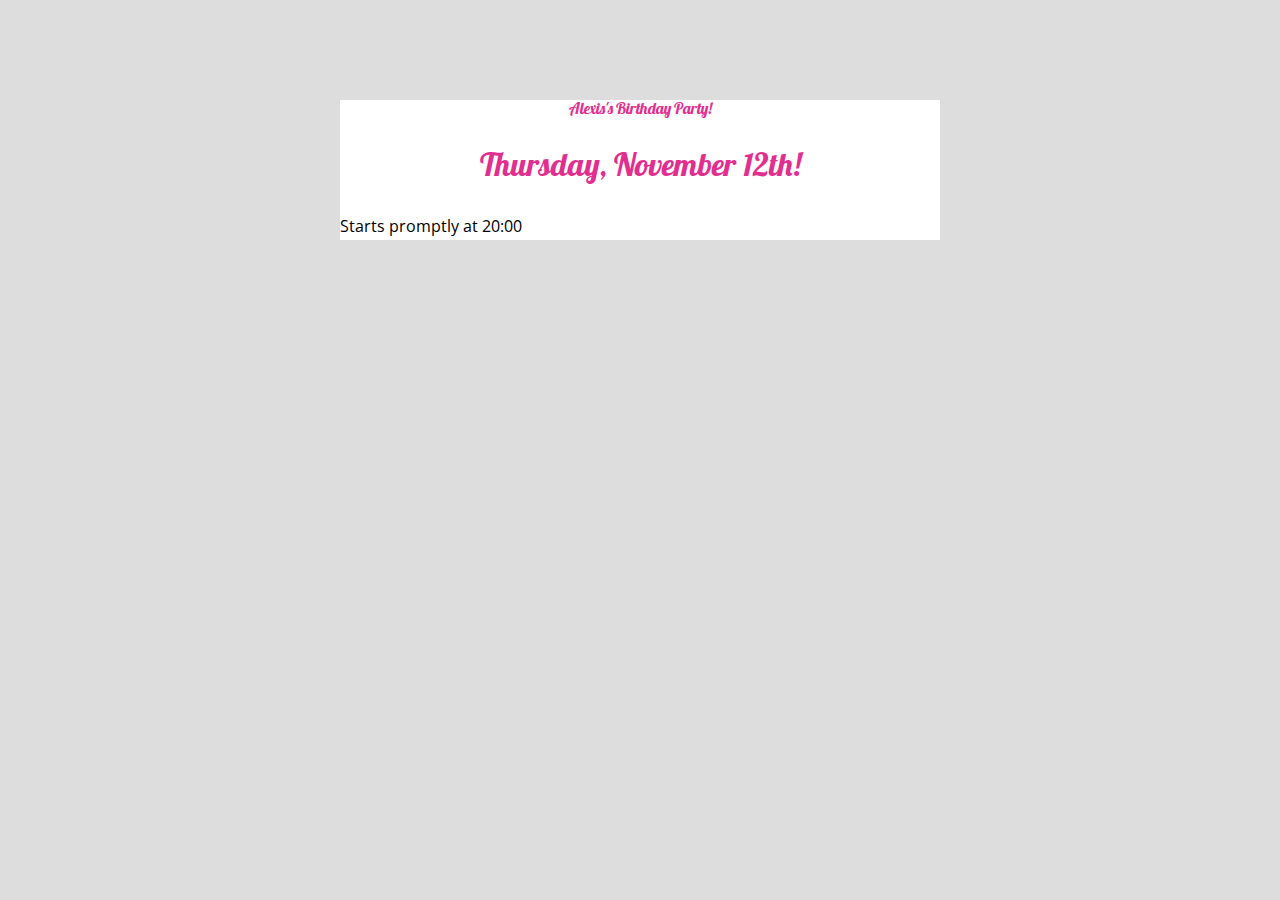
==== HTML Course/happy-birthday/index.html @ 2923cf95 "add" ====
<!DOCTYPE html>
<html>
  <head>
    <title>Happy Birthday Alexis!</title>
    <meta name="description" content="Happy Birthday Alexis!">
    <link rel="stylesheet" href="css/reset.css">
    <link rel="stylesheet" href="css/style.css">
    <link href='https://fonts.googleapis.com/css?family=Open+Sans:300,700|Lobster' rel='stylesheet' type='text/css'>
    <meta name="viewport" content="width=device-width, initial-scale=1">
  </head>
  <body>
    <div class="container">

         <h1>Alexis's Birthday Party!</h1>

         <h2>Thursday, November 12th!</h2>

         <p>Starts promptly at 20:00</p>
      
    </div>
  </body>
</html>
---- HTML Course/happy-birthday/css/style.css ----
/*
 * General Styles
*/


body {
  background: #DDD;
  font-family: 'Open Sans', arial, sans-serif;
}

* {
  -moz-box-sizing: border-box; /* Firexfox */
  -webkit-box-sizing: border-box; /* Safari/Chrome/iOS/Android */
  box-sizing: border-box; /* IE */
}

.clearfix:after {
  content: "";
  display: table;
  clear: both;
}

p {
  font-size: 16px;
  line-height: 1.75;
  margin-bottom: 28px;
}

strong {
  font-weight: bold;
}

ul li {
  list-style: decimal inside;
}

/*
 * Heading Styles
*/


h1, h2 {
  font-family: 'Lobster', cursive;
  color: #e22f8f;
  text-align: center;
  margin-bottom: 32px;
}

h1 {

  font-size: 16px;
}

h2 {
  font-size: 32px;
}

/*
 * Container Styles
*/

.container {
  width: 600px;
  margin: 100px auto;
  background: #FFF;
}
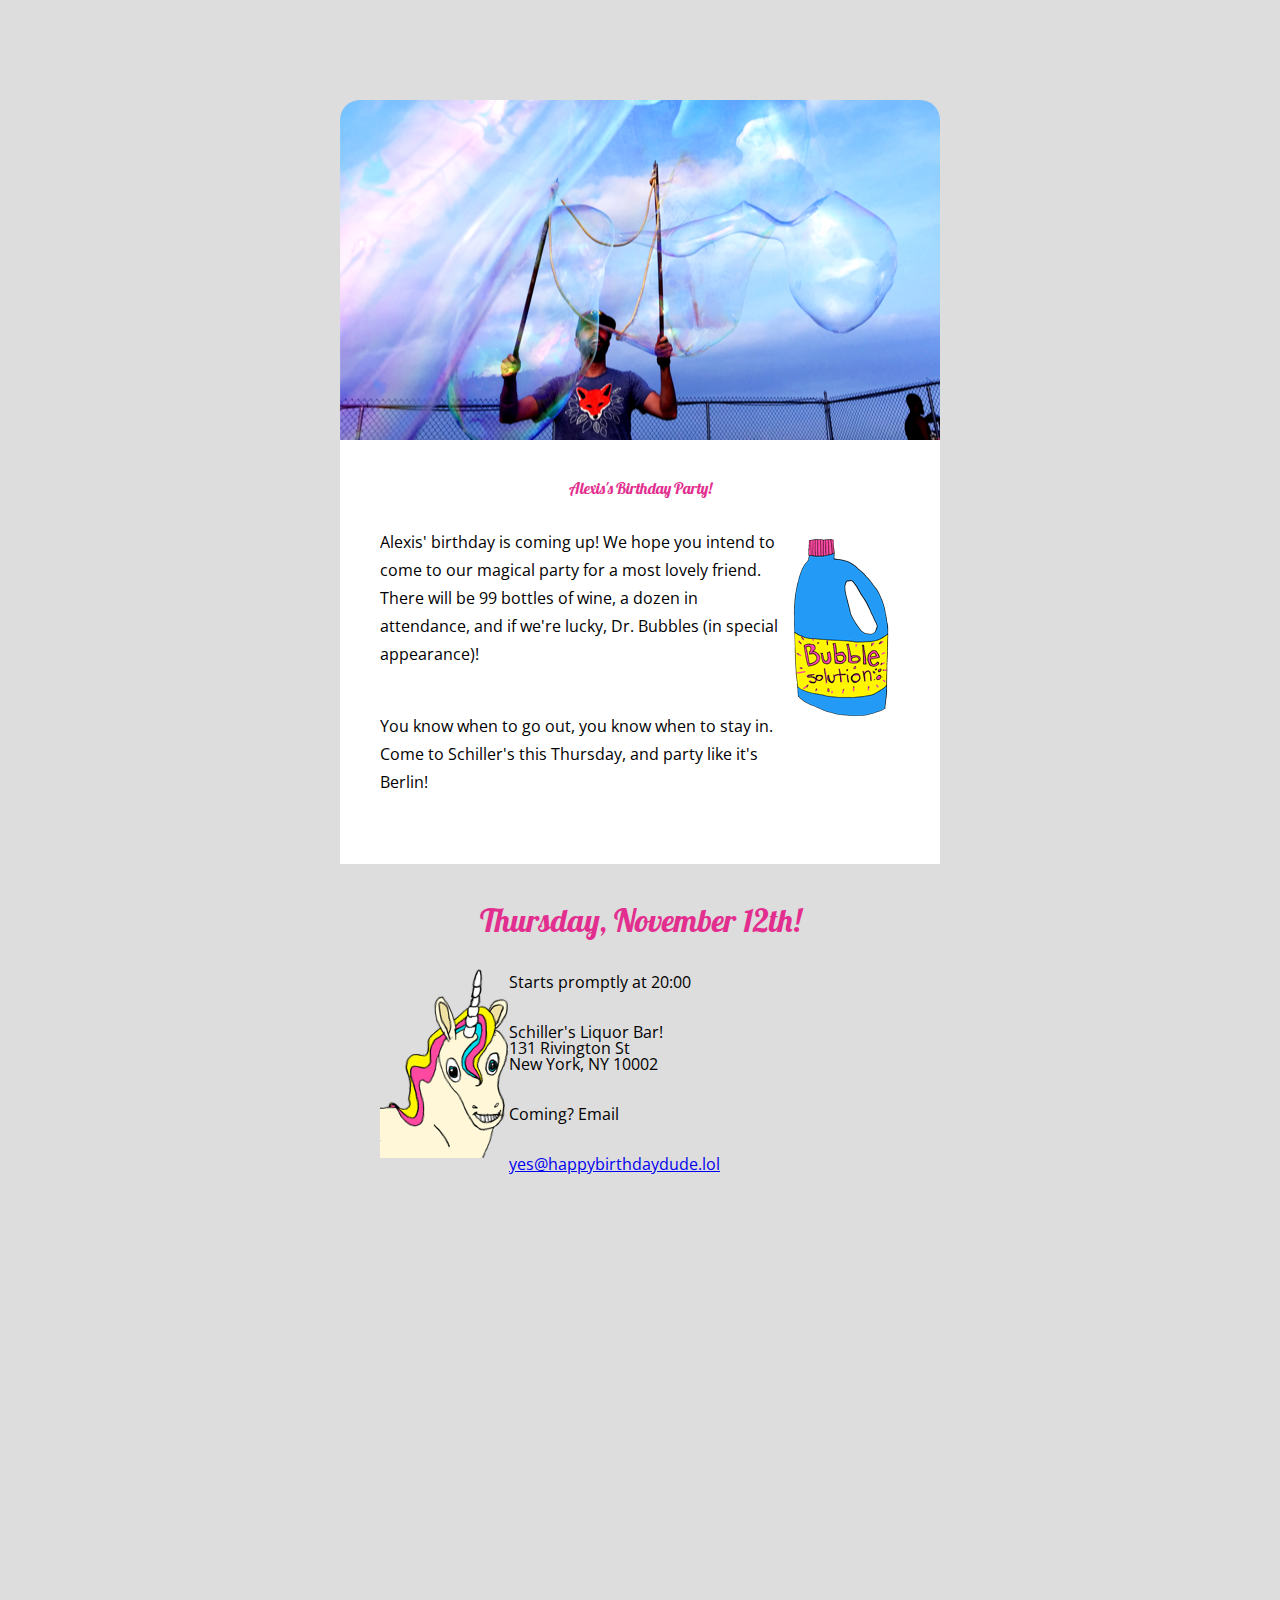
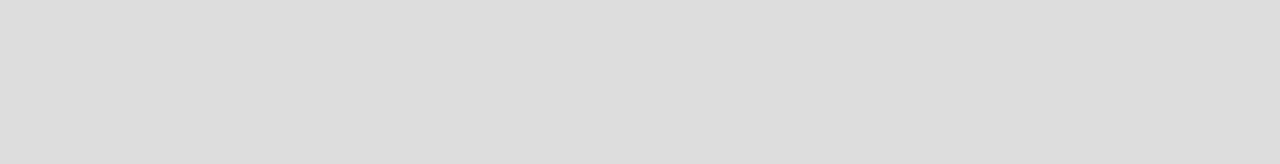
==== commit f8d11c66: "add files" ====
--- a/HTML Course/happy-birthday/index.html
+++ b/HTML Course/happy-birthday/index.html
@@ -1,22 +1,78 @@
 <!DOCTYPE html>
 <html>
-  <head>
-    <title>Happy Birthday Alexis!</title>
-    <meta name="description" content="Happy Birthday Alexis!">
-    <link rel="stylesheet" href="css/reset.css">
-    <link rel="stylesheet" href="css/style.css">
-    <link href='https://fonts.googleapis.com/css?family=Open+Sans:300,700|Lobster' rel='stylesheet' type='text/css'>
-    <meta name="viewport" content="width=device-width, initial-scale=1">
-  </head>
-  <body>
-    <div class="container">
-
-         <h1>Alexis's Birthday Party!</h1>
-
-         <h2>Thursday, November 12th!</h2>
-
-         <p>Starts promptly at 20:00</p>
-      
-    </div>
-  </body>
+     <head>
+          <title>Happy Birthday Alexis!</title>
+          <meta name="description" content="Happy Birthday Alexis!" />
+          <link rel="stylesheet" href="css/reset.css" />
+          <link rel="stylesheet" href="css/style.css" />
+          <link
+               rel="stylesheet"
+               href="css/small.css"
+               media="(max-width: 630px)"
+          />
+          <link
+               href="https://fonts.googleapis.com/css?family=Open+Sans:300,700|Lobster"
+               rel="stylesheet"
+               type="text/css"
+          />
+          <meta name="viewport" content="width=device-width, initial-scale=1" />
+     </head>
+     <body>
+          <div class="container">
+               <section class="hero">
+                    <img src="./images/hero-image.png" alt="hero-image" />
+               </section>
+               <section class="info">
+                    <h1 class="title">Alexis's Birthday Party!</h1>
+                    <aside class="right">
+                         <img
+                              src="./images/bubble-bottle.png"
+                              alt="bubble-bottle"
+                         />
+                    </aside>
+                    <p>
+                         Alexis' birthday is coming up! We hope you intend to
+                         come to our magical party for a most lovely friend.
+                         There will be 99 bottles of wine, a dozen in
+                         attendance, and if we're lucky, Dr. Bubbles (in special
+                         appearance)!
+                    </p>
+                    <br />
+                    <p>
+                         You know when to go out, you know when to stay in. Come
+                         to Schiller's this Thursday, and party like it's
+                         Berlin!
+                    </p>
+               </section>
+               <section class="contact">
+                    <h2>Thursday, November 12th!</h2>
+                    <aside class="left">
+                         <img src="./images/unicorn.png" alt="unicorn" />
+                    </aside>
+                    <p>Starts promptly at <time>20:00</time></p>
+                    <p><address>
+                         Schiller's Liquor Bar! <br> 
+                         131 Rivington St <br>
+                          New York, NY
+                         10002
+                        </address></p>
+                    <div class="mail">
+                         <p>Coming? Email</p>
+                         <a href="#">yes@happybirthdaydude.lol</a>
+                    </div>
+               </section>
+               <section class="map">
+                    <iframe
+                         src="https://www.google.com/maps/embed?pb=!1m18!1m12!1m3!1d2217836.003727895!2d-74.38273752374029!3d39.85223231986214!2m3!1f0!2f0!3f0!3m2!1i1024!2i768!4f13.1!3m3!1m2!1s0x89c2598111ffc377%3A0x6455254f2d644a86!2sSchiller&#39;s%20Liquor%20Bar!5e0!3m2!1sen!2str!4v1591199066720!5m2!1sen!2str"
+                         width="100%"
+                         height="450"
+                         frameborder="0"
+                         style="border: 0;"
+                         allowfullscreen=""
+                         aria-hidden="false"
+                         tabindex="0"
+                    ></iframe>
+               </section>
+          </div>
+     </body>
 </html>
--- a/HTML Course/happy-birthday/css/style.css
+++ b/HTML Course/happy-birthday/css/style.css
@@ -2,57 +2,55 @@
  * General Styles
 */
 
-
 body {
-  background: #DDD;
-  font-family: 'Open Sans', arial, sans-serif;
+     background: #ddd;
+     font-family: "Open Sans", arial, sans-serif;
 }
 
 * {
-  -moz-box-sizing: border-box; /* Firexfox */
-  -webkit-box-sizing: border-box; /* Safari/Chrome/iOS/Android */
-  box-sizing: border-box; /* IE */
+     -moz-box-sizing: border-box; /* Firexfox */
+     -webkit-box-sizing: border-box; /* Safari/Chrome/iOS/Android */
+     box-sizing: border-box; /* IE */
 }
 
 .clearfix:after {
-  content: "";
-  display: table;
-  clear: both;
+     content: "";
+     display: table;
+     clear: both;
 }
 
 p {
-  font-size: 16px;
-  line-height: 1.75;
-  margin-bottom: 28px;
+     font-size: 16px;
+     line-height: 1.75;
+     margin-bottom: 28px;
 }
 
 strong {
-  font-weight: bold;
+     font-weight: bold;
 }
 
 ul li {
-  list-style: decimal inside;
+     list-style: decimal inside;
 }
 
 /*
  * Heading Styles
 */
 
-
-h1, h2 {
-  font-family: 'Lobster', cursive;
-  color: #e22f8f;
-  text-align: center;
-  margin-bottom: 32px;
+h1,
+h2 {
+     font-family: "Lobster", cursive;
+     color: #e22f8f;
+     text-align: center;
+     margin-bottom: 32px;
 }
 
 h1 {
-
-  font-size: 16px;
+     font-size: 16px;
 }
 
 h2 {
-  font-size: 32px;
+     font-size: 32px;
 }
 
 /*
@@ -60,10 +58,41 @@
 */
 
 .container {
-  width: 600px;
-  margin: 100px auto;
-  background: #FFF;
+     width: 600px;
+     margin: 100px auto;
+     border-radius: 20px 20px 0 0;
 }
 
+/*
+  * Hero Styles
+*/
+.hero {
+     line-height: 0;
+}
+.hero img {
+     width: 100%;
+     border-radius: 20px 20px 0 0;
+}
 
+/*
+  * SECTION STYLES
+*/
+section.info,
+section.contact {
+     padding: 40px;
+}
+section.info {
+     background: #fff;
+}
 
+/*
+  * ASIDE Styles
+*/
+
+aside.left {
+     float: left;
+}
+
+aside.right {
+     float: right;
+}
--- a/HTML Course/happy-birthday/css/small.css
+++ b/HTML Course/happy-birthday/css/small.css
@@ -0,0 +1,18 @@
+.container {
+     width: 100%;
+     margin: 0;
+     padding: 0;
+}
+
+.hero img {
+     border-radius: 0;
+}
+
+aside.right,
+aside.left {
+     text-align: center;
+     float: inherit;
+}
+section.map iframe {
+     width: 100%;
+}
